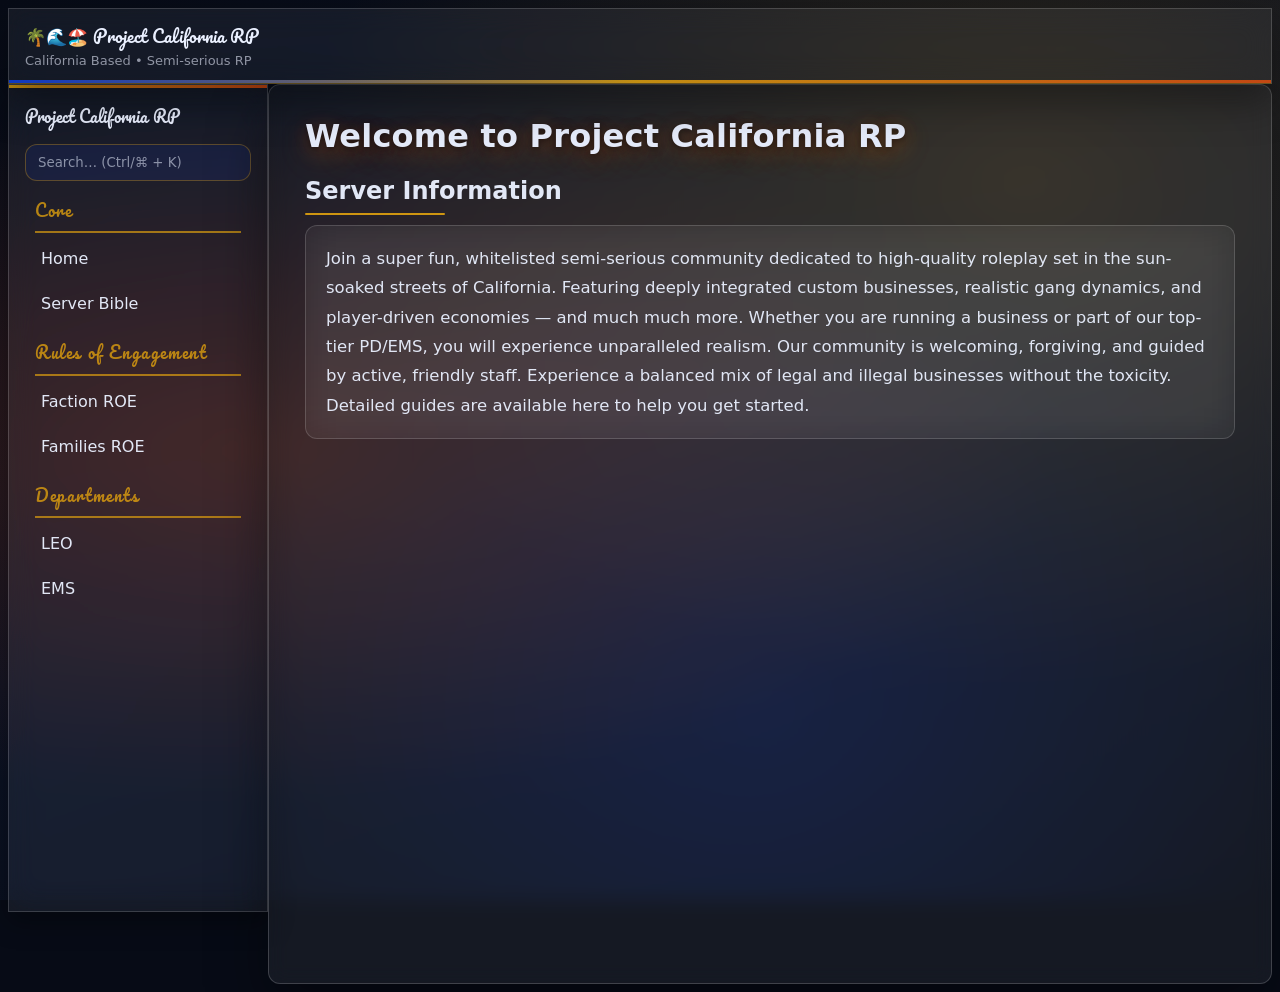
==== index.html @ db91a976 "Merge pull request #1 from KissedByHoneyBee/copilot/recreate-website-structure Add GitHub Pages webs" ====
<!doctype html>
<html lang="en">
<head>
  <meta charset="utf-8"/>
  <meta name="viewport" content="width=device-width, initial-scale=1"/>
  <title>Project California RP</title>

  <link href="https://fonts.googleapis.com/css2?family=Pacifico&display=swap" rel="stylesheet">
  <link rel="stylesheet" href="styles.css"/>
</head>
<body class="home">
  <div class="shell">

    <aside class="sidebar">
      <div class="brand">Project California RP</div>

      <div class="search">
        <input id="searchInput" placeholder="Search… (Ctrl/⌘ + K)" />
      </div>

      <div class="nav" id="sidebarNav"></div>
    </aside>

    <main class="main">
      <button id="menuBtn" style="margin-bottom:15px;">☰ Menu</button>

      <h1 data-search-item>Welcome to Project California RP</h1>

      <h2 data-search-item class="serverInfoTitle">Server Information</h2>

      <div class="serverInfoCard" data-search-item>
        <p data-search-item>
          Join a super fun, whitelisted semi-serious community dedicated to high-quality roleplay set in the sun-soaked streets of California.
          Featuring deeply integrated custom businesses, realistic gang dynamics, and player-driven economies — and much much more.
          Whether you are running a business or part of our top-tier PD/EMS, you will experience unparalleled realism.
          Our community is welcoming, forgiving, and guided by active, friendly staff.
          Experience a balanced mix of legal and illegal businesses without the toxicity.
          Detailed guides are available here to help you get started.
        </p>
      </div>
    </main>

  </div>

  <script src="nav.js"></script>
  <script src="app.js"></script>
</body>
</html>
---- styles.css ----
/* Import Pacifico font from Google Fonts */
@import url('https://fonts.googleapis.com/css2?family=Pacifico&display=swap');

/* Brand colors */
:root{
  --orange:#F7530C;
  --green:#0CF73B;
  --blue:#0C43F7;
  --gold:#F7B10C;

  --bg:#070B16;
  --surface:rgba(12,67,247,.10);
  --surface2:rgba(12,67,247,.16);
  --text:#EAF0FF;
  --muted:rgba(234,240,255,.72);
  --muted2:rgba(234,240,255,.58);
  --border:rgba(234,240,255,.10);

  --radius:12px;
  --shadow:0 10px 28px rgba(0,0,0,.45);
  --shadowSoft:0 8px 16px rgba(0,0,0,.35);

  --trans:180ms ease;

  --scriptFont: 'Pacifico', cursive;
  --siteFont: system-ui, -apple-system, Segoe UI, Roboto, Arial, sans-serif;

  --borderGold:rgba(247,177,12,.30);
  --borderBlue:rgba(12,67,247,.35);
  --ringOrange:rgba(247,83,12,.18);
  --ringGold:rgba(247,177,12,.16);
}

/* Base */
*{ box-sizing:border-box; }
html{ scroll-behavior:smooth; }

body{
  background:
    linear-gradient(rgba(7,11,22,.55), rgba(7,11,22,.65)),
    url("/assets/ca-bg.jpg");
  background-size:cover;
  background-position:center;
  background-attachment:fixed;
  background-repeat:no-repeat;
  background-color:var(--bg);
  color:var(--text);
  overflow-x:hidden;
}

/* Fallback gradient when no background image is present */
body::before{
  content:"";
  position:fixed;
  inset:0;
  z-index:-1;
  background:
    radial-gradient(ellipse at 20% 50%, rgba(247,83,12,.18) 0%, transparent 55%),
    radial-gradient(ellipse at 80% 20%, rgba(247,177,12,.14) 0%, transparent 50%),
    radial-gradient(ellipse at 60% 80%, rgba(12,67,247,.12) 0%, transparent 50%),
    linear-gradient(160deg, #070B16 0%, #0B1224 50%, #070B16 100%);
}

/* Apply site font globally */
body,
h1,h2,h3,
.nav, .nav a, .nav p,
.brand,
button, input, textarea, select,
summary, details, p, li, a{
  font-family: var(--siteFont) !important;
}

/* ---------- Header ---------- */
.globalHeader{
  position:sticky;
  top:0;
  z-index:50;
  background: rgba(255,255,255,0.06) !important;
  border: 1px solid rgba(255,255,255,0.16) !important;
  backdrop-filter: blur(14px) saturate(120%) !important;
  -webkit-backdrop-filter: blur(14px) saturate(120%) !important;
  box-shadow: 0 18px 40px rgba(0,0,0,.35) !important;
  border-bottom:1px solid var(--borderGold) !important;
}

.globalHeader::after{
  content:"";
  display:block;
  height:3px;
  background:linear-gradient(90deg, var(--blue), var(--gold), var(--orange)) !important;
  opacity:.75 !important;
}

.headerInner{
  display:flex;
  align-items:center;
  justify-content:space-between;
  gap:14px;
  padding:12px 16px;
}

.headerTitle{
  font-family: var(--scriptFont) !important;
  font-weight:normal !important;
  font-size:17px !important;
  letter-spacing:0.1px !important;
  color:var(--text);
}

.headerSub{
  font-size:13px;
  color:var(--muted2);
  margin-top:2px;
}

.headerRight{
  display:flex;
  align-items:center;
  gap:10px;
  flex-wrap:wrap;
  justify-content:flex-end;
}

.headerBtn{
  font-family: var(--scriptFont) !important;
  font-weight:normal !important;
  text-decoration:none;
  color:var(--text);
  border:1px solid var(--borderGold) !important;
  background:var(--surface) !important;
  padding:8px 10px;
  border-radius:var(--radius);
  transition:transform var(--trans), box-shadow var(--trans), border-color var(--trans), background var(--trans);
}
.headerBtn:hover{
  transform:translateY(-2px);
  border-color:rgba(247,83,12,.45) !important;
  box-shadow:0 0 0 6px var(--ringOrange), 0 10px 18px rgba(0,0,0,.30) !important;
}

/* ---------- Layout ---------- */
.shell{
  display:flex;
  min-height:calc(100vh - 0px);
}

.sidebar{
  width:260px;
  flex:0 0 260px;
  position:sticky;
  top:72px;
  height:calc(100vh - 72px);
  overflow:auto;
  background: rgba(255,255,255,0.06) !important;
  border: 1px solid rgba(255,255,255,0.16) !important;
  backdrop-filter: blur(14px) saturate(120%) !important;
  -webkit-backdrop-filter: blur(14px) saturate(120%) !important;
  border-right: 1px solid rgba(255,255,255,0.18) !important;
  box-shadow: 0 10px 24px rgba(0,0,0,.35) !important;
  padding:16px;
}

.sidebar::before{
  content:"";
  display:block;
  height:3px;
  margin:-16px -16px 14px;
  background:linear-gradient(90deg, var(--gold), var(--orange)) !important;
  opacity:.80;
}

/* Brand */
.brand{
  font-family: var(--scriptFont) !important;
  font-weight:normal !important;
  letter-spacing:.2px;
  color:var(--text);
  margin-bottom:14px;
}

/* Search input */
.search{ position:relative; }

.search input{
  width:100%;
  padding:10px 12px;
  border-radius:var(--radius);
  border:1px solid var(--borderGold) !important;
  background:var(--surface) !important;
  color:var(--text);
  outline:none;
  transition:border-color var(--trans), box-shadow var(--trans), background var(--trans);
}
.search input::placeholder{
  color:rgba(234,240,255,.55);
}
.search input:focus{
  border-color:var(--borderBlue) !important;
  box-shadow:0 0 0 4px rgba(12,67,247,.20) !important;
}

/* Nav */
.nav{
  margin-top:14px;
}

.nav p,
.nav-group-title{
  font-family: var(--scriptFont) !important;
  font-weight:normal !important;
  margin:16px 10px 6px !important;
  font-size:16px !important;
  color:rgba(247,177,12,.70) !important;
  letter-spacing:.1em !important;
  padding-bottom: 8px;
  border-bottom: 2px solid rgba(247,177,12,.60);
  margin-bottom: 10px;
}

.nav a{
  display:block;
  padding:10px 10px 10px 12px;
  margin:0 4px 6px;
  border-radius:var(--radius);
  color:rgba(234,240,255,.78);
  text-decoration:none;
  position:relative;
  transition:transform var(--trans), box-shadow var(--trans), color var(--trans), background var(--trans), border-color var(--trans);
}

.nav a:hover{
  transform:translateX(4px);
  background:rgba(12,67,247,.16) !important;
  box-shadow:0 0 0 6px rgba(12,67,247,.14) !important;
  color:var(--text) !important;
}

.nav a.active{
  background:rgba(247,177,12,.10) !important;
  color:var(--text) !important;
  font-weight:850;
  box-shadow:0 0 0 6px rgba(247,177,12,.14) !important;
}
.nav a.active::before{
  content:"";
  position:absolute;
  left:0;
  top:10px;
  bottom:10px;
  width:4px;
  border-radius:6px;
  background:var(--orange);
  box-shadow:0 0 14px rgba(247,83,12,.22);
}

/* ---------- Main content area ---------- */
.main{
  flex:1 1 auto;
  min-width:0;
  padding:32px 36px;
  background: rgba(255,255,255, 0.06) !important;
  border: 1px solid rgba(255,255,255, 0.18) !important;
  border-radius: var(--radius);
  box-shadow: 0 26px 60px rgba(0,0,0,.40) !important;
  backdrop-filter: blur(10px) !important;
  -webkit-backdrop-filter: blur(10px) !important;
}

.main > *{
  max-width:980px;
}

/* Menu button */
#menuBtn{
  display:none !important;
  border:none;
  background:var(--surface) !important;
  border:1px solid var(--borderGold) !important;
  color:var(--text);
  border-radius:var(--radius);
  padding:10px 12px;
  font-weight:900;
  cursor:pointer;
  transition:transform var(--trans), box-shadow var(--trans), border-color var(--trans), background var(--trans);
}
#menuBtn:hover{
  transform:translateY(-2px);
  box-shadow:0 10px 18px rgba(247,83,12,.14);
  border-color:rgba(247,83,12,.30);
}

/* Typography */
h1{
  color: rgba(234,240,255,.98) !important;
  font-weight:900;
  margin:0 0 16px;
  letter-spacing:.2px;
  text-shadow:
    0 2px 6px rgba(0,0,0,.45),
    0 6px 22px rgba(247,83,12,.22),
    0 10px 34px rgba(247,177,12,.20),
    0 0 18px rgba(247,83,12,.10);
}
h2{
  color: rgba(234,240,255,.96) !important;
  font-weight:850;
  margin:22px 0 10px;
  position:relative;
  padding-bottom:8px;
}
h2::after{
  content:"";
  position:absolute;
  left:0;
  bottom:0;
  width:84px;
  height:3px;
  background:var(--orange);
  border-radius:999px;
}
h3{
  color: rgba(234,240,255,.96) !important;
  font-weight:800;
  margin:16px 0 8px;
}

p, li{
  font-size:16.5px;
  line-height:1.65;
  color: rgba(234,240,255,.95) !important;
}

a{
  color: rgba(234,240,255,.96) !important;
}
a:hover{
  color: var(--gold) !important;
}

/* Details dropdowns */
details{
  background: rgba(255,255,255,0.06) !important;
  border:1px solid rgba(247,177,12,.24) !important;
  border-radius:var(--radius);
  box-shadow: 0 14px 30px rgba(0,0,0,.28) !important;
  backdrop-filter: blur(14px) saturate(120%) !important;
  -webkit-backdrop-filter: blur(14px) saturate(120%) !important;
  padding:12px 14px;
  margin:12px 0;
}
summary{
  cursor:pointer;
  font-weight:850;
  color:var(--text);
}
details[open]{
  border-color:rgba(247,83,12,.35) !important;
}

/* Code blocks */
pre, code{
  font-family:ui-monospace,SFMono-Regular,Menlo,Monaco,Consolas,"Liberation Mono","Courier New",monospace;
}
pre{
  background:#050914;
  color:#EAF0FF;
  padding:14px 16px;
  border-radius:var(--radius);
  overflow:auto;
  border:1px solid rgba(247,177,12,.22) !important;
}
code{
  background:rgba(12,67,247,.10);
  padding:.15em .35em;
  border-radius:8px;
}

/* Tables */
table{
  width:100%;
  border-collapse:separate;
  border-spacing:0;
  border:1px solid rgba(247,177,12,.28) !important;
  border-radius:var(--radius);
  overflow:hidden;
  background:var(--surface);
}
th, td{
  text-align:left;
  padding:12px 12px;
  border-bottom:1px solid rgba(247,177,12,.14) !important;
}
th{
  color:var(--text);
}
tr:nth-child(even) td{
  background:rgba(12,67,247,.08) !important;
}
tr:last-child td{ border-bottom:none; }

/* Search results dropdown */
.searchResults{
  margin-top:10px;
  border:1px solid rgba(255,255,255,.18);
  background: rgba(255,255,255,.06);
  backdrop-filter: blur(10px);
  border-radius: var(--radius);
  box-shadow: 0 20px 45px rgba(0,0,0,.45);
  overflow:hidden;
}

.searchResultItem{
  display:block;
  padding:10px 12px;
  text-decoration:none;
  border-top:1px solid rgba(255,255,255,.10);
  color: var(--text);
}

.searchResultItem:first-child{ border-top:none; }

.searchResultItem:hover{
  background: rgba(12,67,247,.12);
}

.searchResultTitle{
  font-weight:850;
}

.searchResultMeta{
  padding:10px 12px;
  color: var(--muted2);
  font-size:14px;
}

/* ---------- Server Info Card (homepage) ---------- */
.serverInfoTitle{
  position:relative;
  padding-bottom:10px;
}
.serverInfoTitle::after{
  content:"";
  position:absolute;
  left:0;
  bottom:0;
  width:140px;
  height:2px;
  background:rgba(247,177,12,.95);
  border-radius:999px;
  opacity:.85;
}

.serverInfoCard{
  background: rgba(255,255,255, 0.035) !important;
  border: 1px solid rgba(255, 255, 255, 0.16) !important;
  backdrop-filter: blur(18px) saturate(130%) !important;
  -webkit-backdrop-filter: blur(18px) saturate(130%) !important;
  border-radius: var(--radius);
  padding: 18px 20px !important;
  margin-top: 10px;
  color: rgba(234,240,255,0.96) !important;
}

.serverInfoCard p{
  line-height: 1.78 !important;
  margin: 0 !important;
}

/* ---------- Responsive ---------- */
@media (max-width: 860px){
  .shell{
    display:block;
  }

  .sidebar{
    position:fixed;
    top:72px;
    left:14px;
    right:14px;
    width:auto;
    height:auto;
    max-height:calc(100vh - 90px);
    overflow:auto;
    opacity:0;
    transform:translateY(-10px);
    pointer-events:none;
    transition:opacity var(--trans), transform var(--trans);
    border-radius:var(--radius);
  }

  .sidebar.open{
    opacity:1;
    transform:translateY(0);
    pointer-events:auto;
  }

  #menuBtn{
    display:inline-block !important;
  }

  .main{
    padding:16px;
  }
}
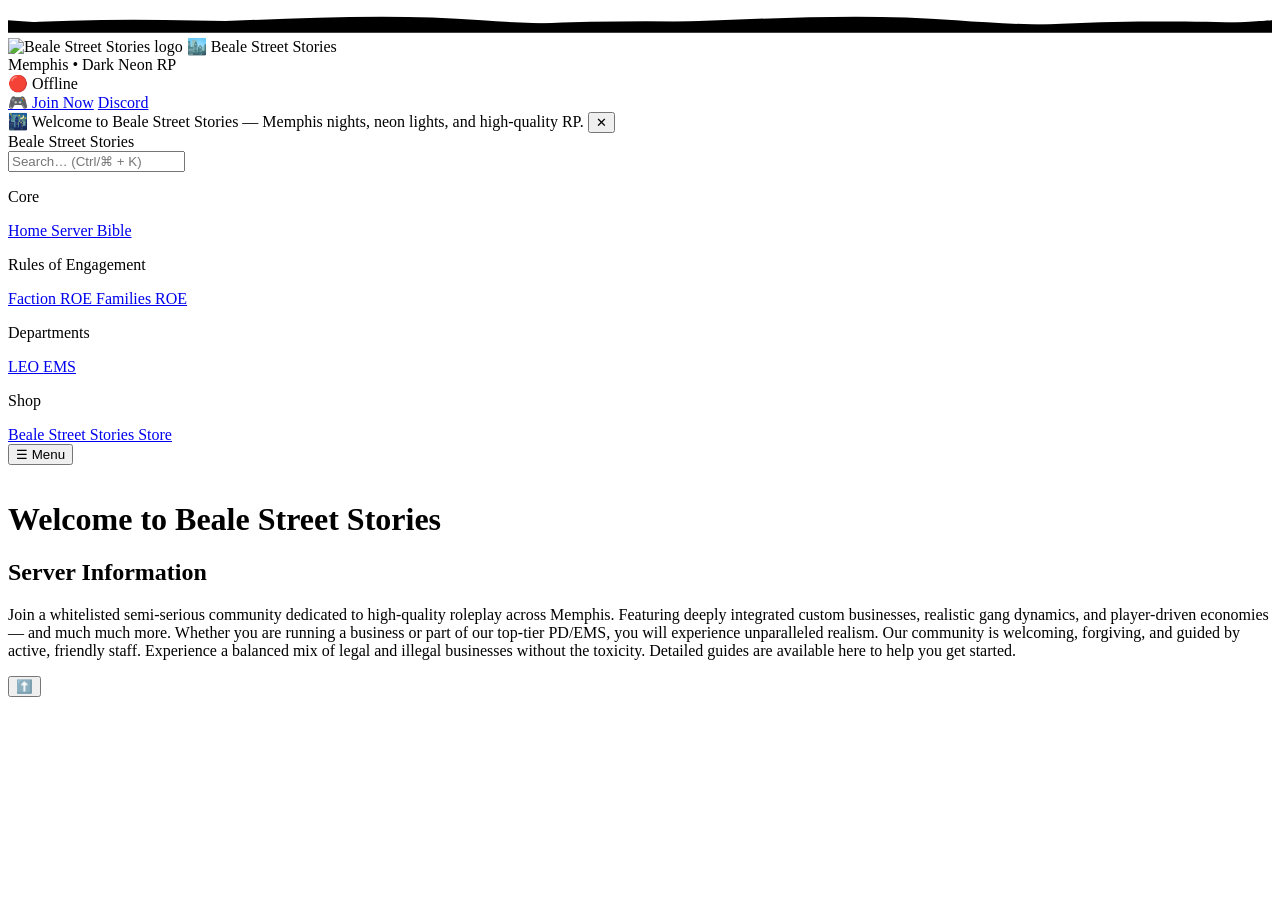
==== commit b6f80584: "feat: rebrand site to Beale Street Stories Memphis theme Agent-Logs-Url: https://github.com/BealeStr" ====
--- a/index.html
+++ b/index.html
@@ -3,16 +3,16 @@
 <head>
   <meta charset="utf-8"/>
   <meta name="viewport" content="width=device-width, initial-scale=1"/>
-  <title>Project California RP</title>
+  <title>Beale Street Stories</title>
 
-  <link href="https://fonts.googleapis.com/css2?family=Pacifico&display=swap" rel="stylesheet">
+  <link href="https://fonts.googleapis.com/css2?family=Rajdhani:wght@600;700&display=swap" rel="stylesheet">
   <link rel="stylesheet" href="styles.css"/>
 </head>
 <body class="home">
   <div class="shell">
 
     <aside class="sidebar">
-      <div class="brand">Project California RP</div>
+      <div class="brand">Beale Street Stories</div>
 
       <div class="search">
         <input id="searchInput" placeholder="Search… (Ctrl/⌘ + K)" />
@@ -24,13 +24,13 @@
     <main class="main">
       <button id="menuBtn" style="margin-bottom:15px;">☰ Menu</button>
 
-      <h1 data-search-item>Welcome to Project California RP</h1>
+      <h1 data-search-item>Welcome to Beale Street Stories</h1>
 
       <h2 data-search-item class="serverInfoTitle">Server Information</h2>
 
       <div class="serverInfoCard" data-search-item>
         <p data-search-item>
-          Join a super fun, whitelisted semi-serious community dedicated to high-quality roleplay set in the sun-soaked streets of California.
+          Join a whitelisted semi-serious community dedicated to high-quality roleplay across Memphis.
           Featuring deeply integrated custom businesses, realistic gang dynamics, and player-driven economies — and much much more.
           Whether you are running a business or part of our top-tier PD/EMS, you will experience unparalleled realism.
           Our community is welcoming, forgiving, and guided by active, friendly staff.
